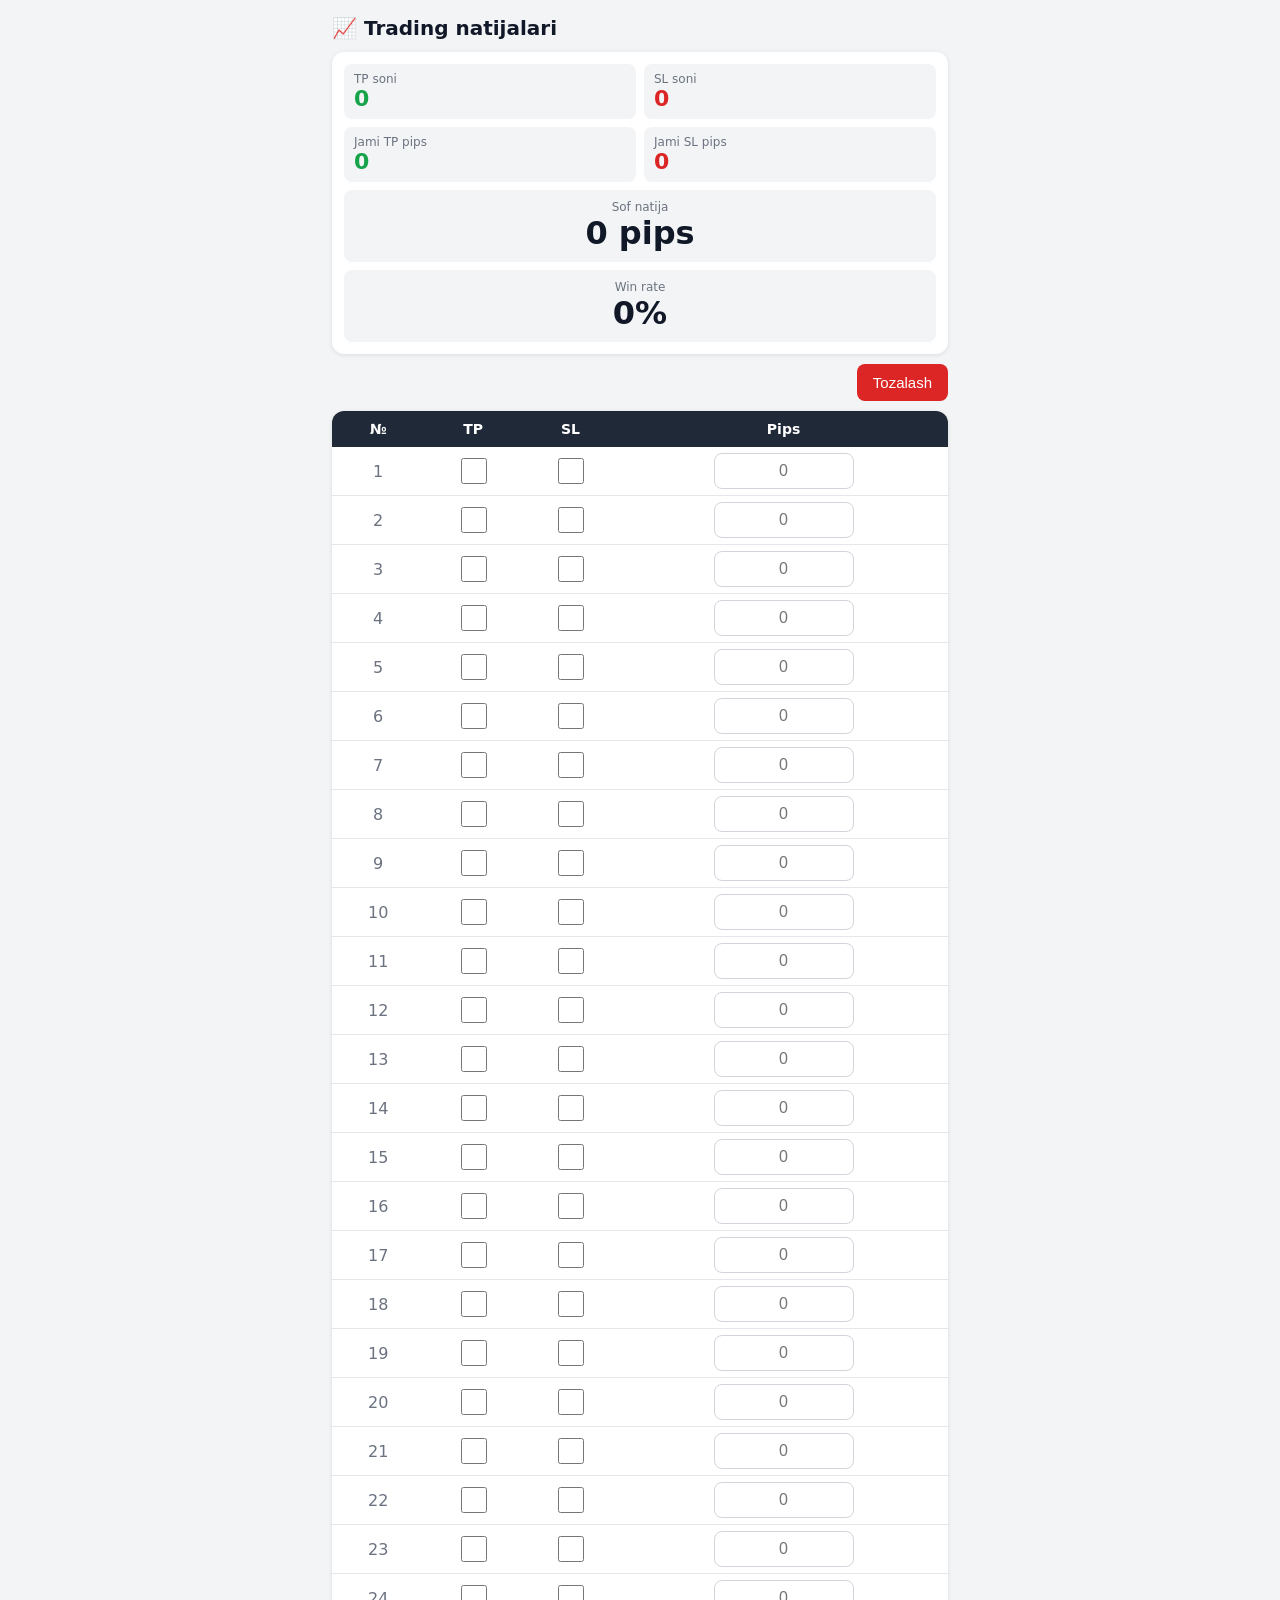
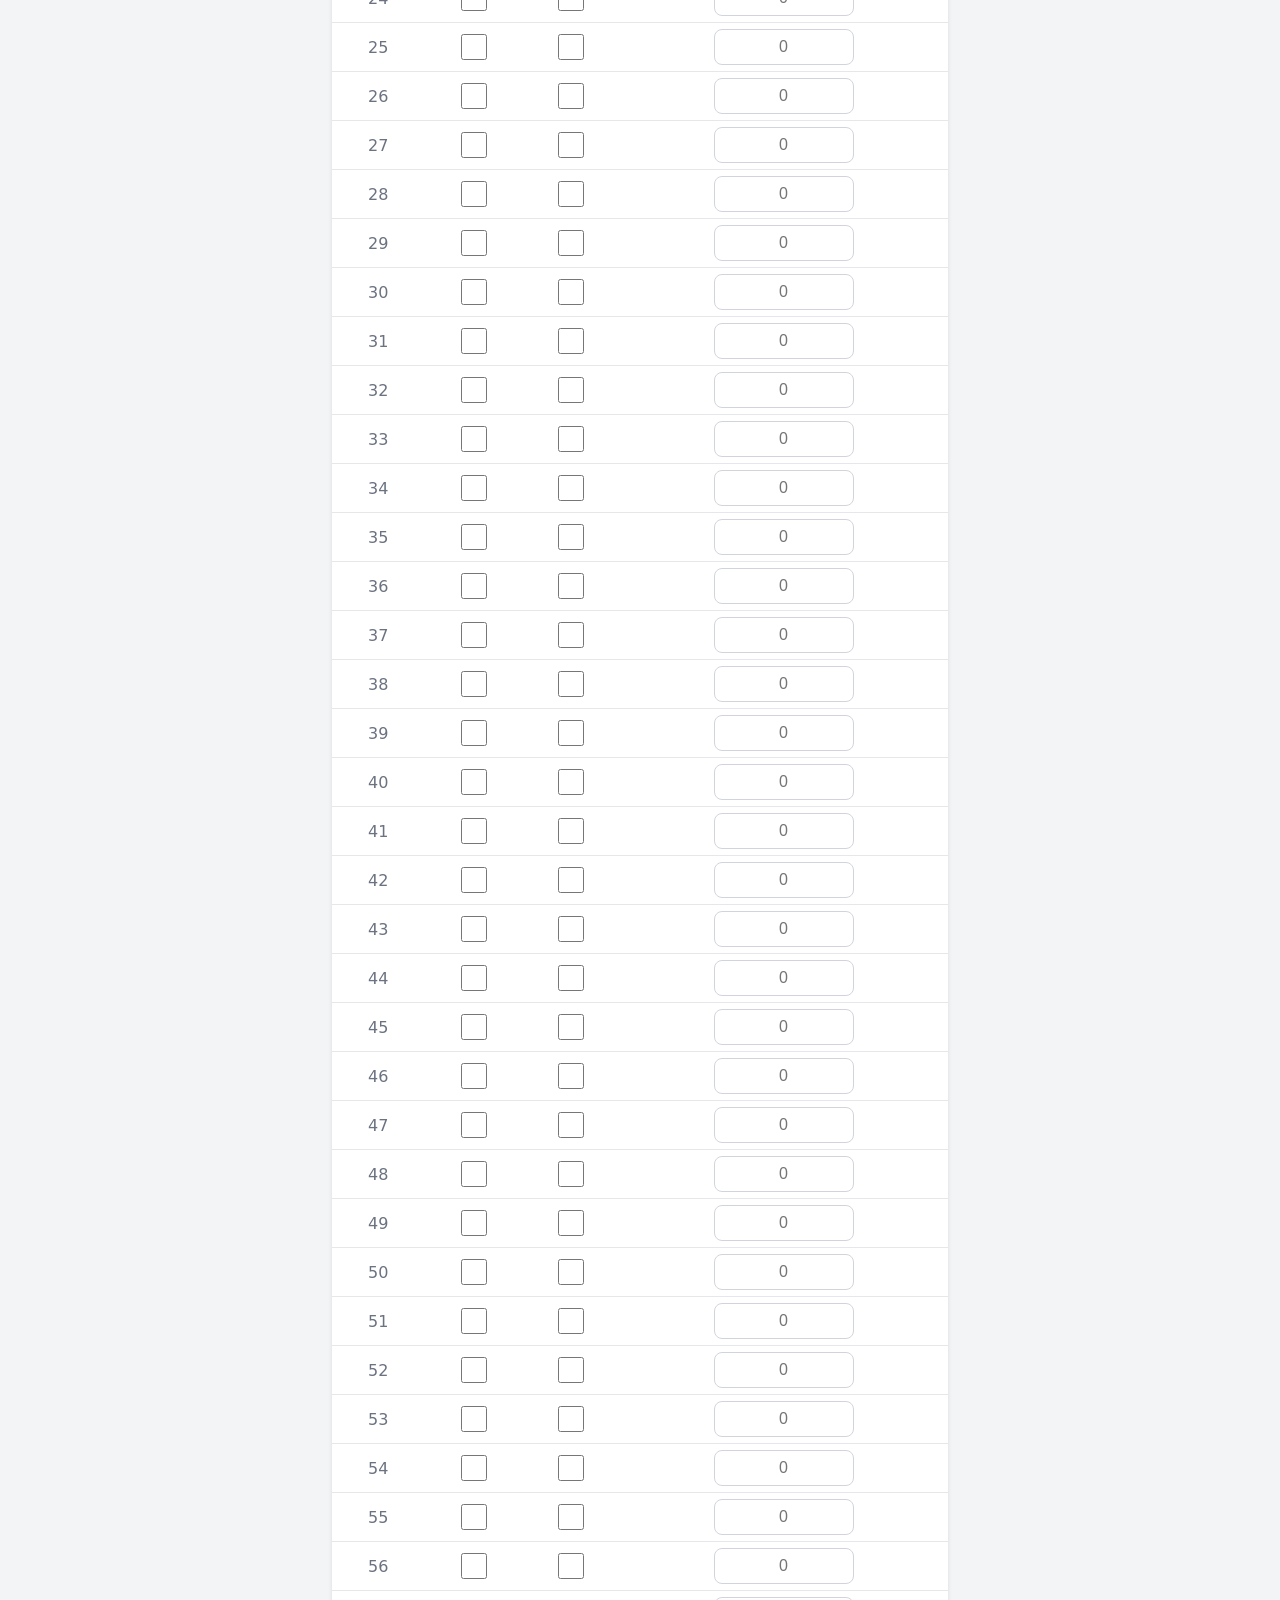
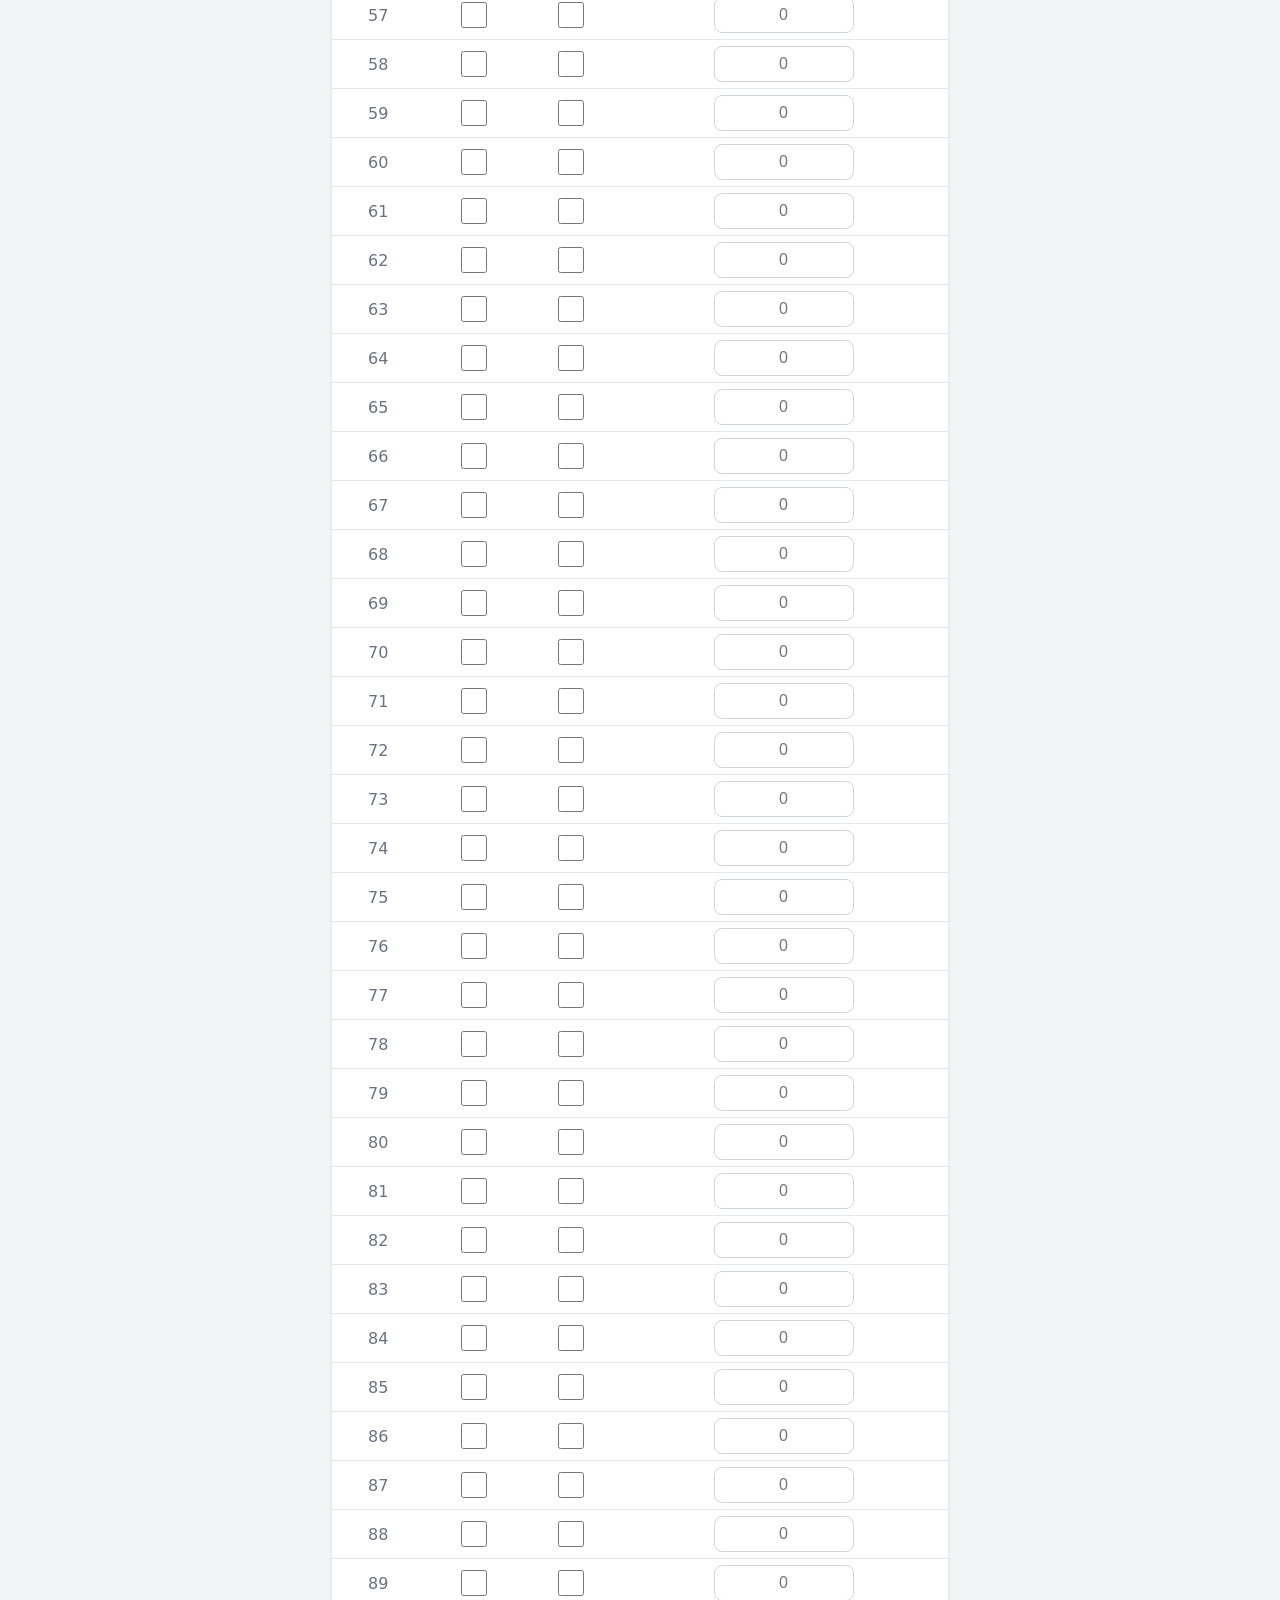
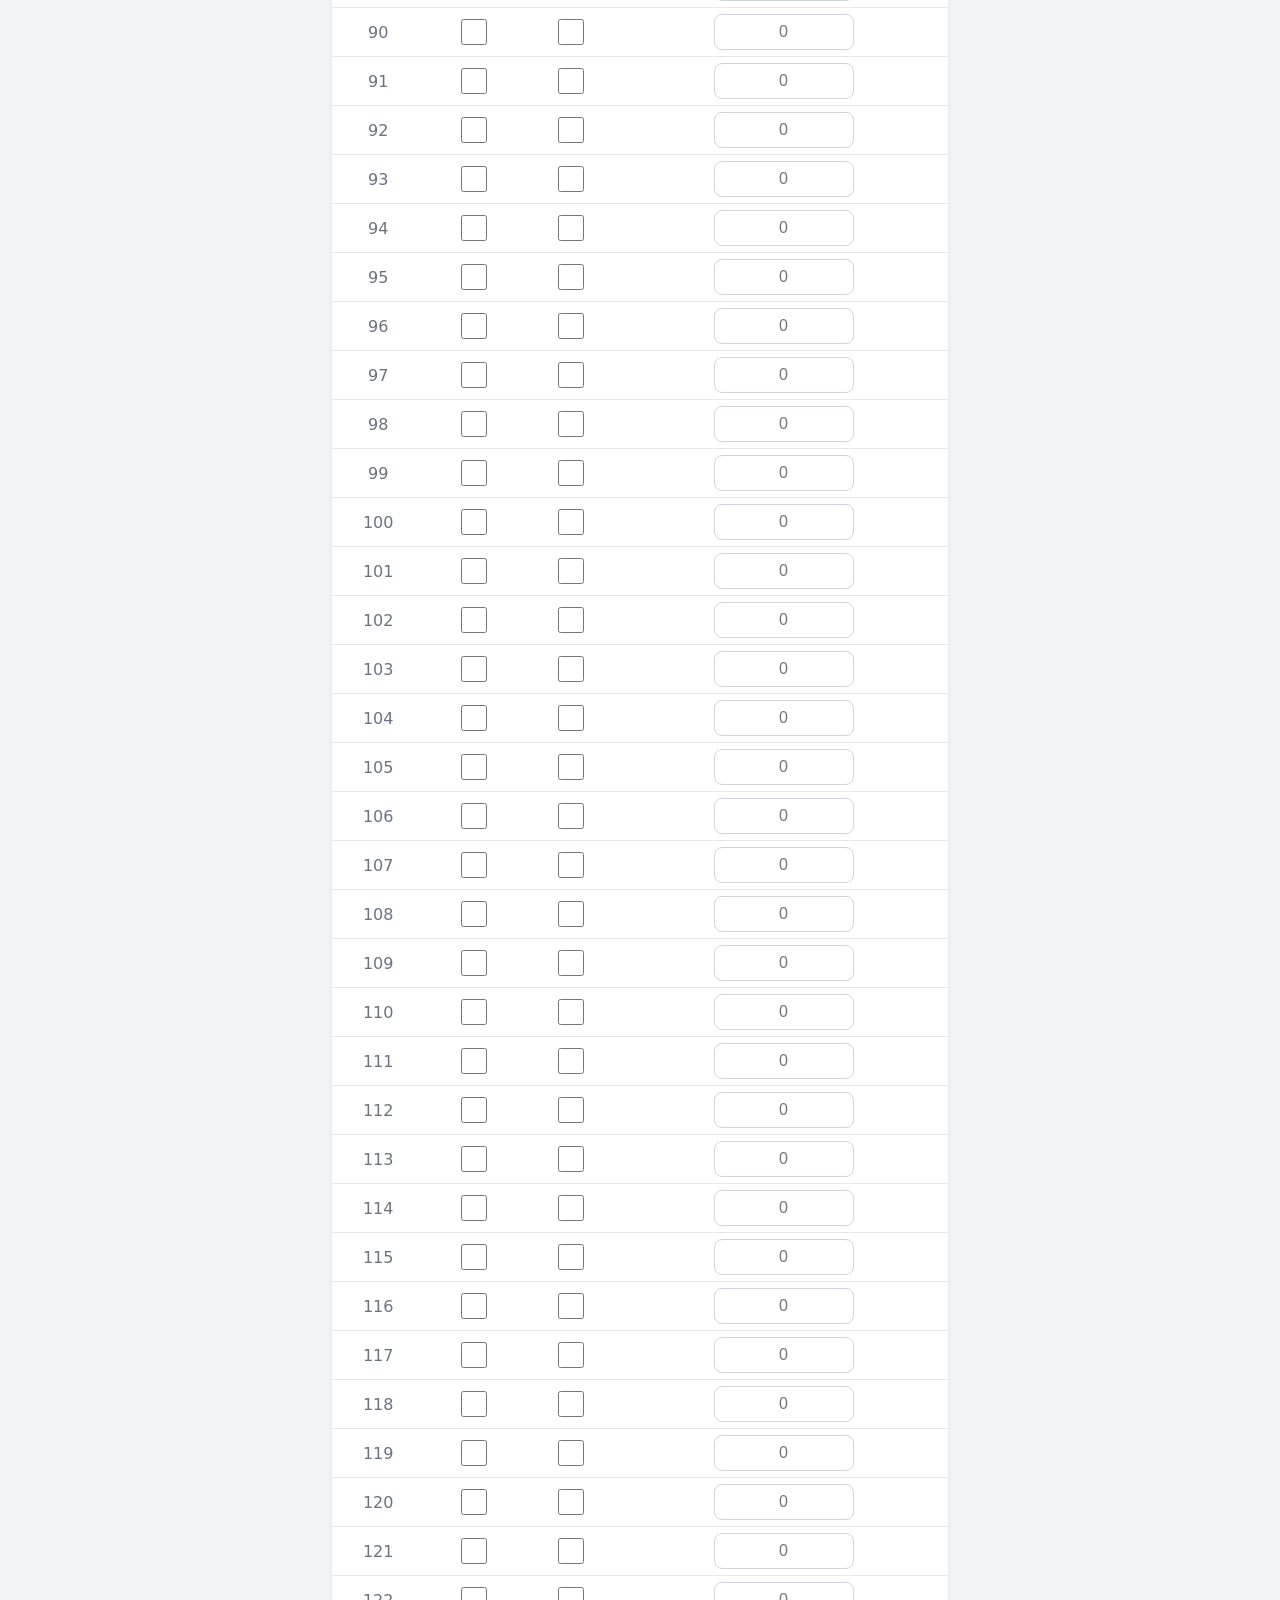
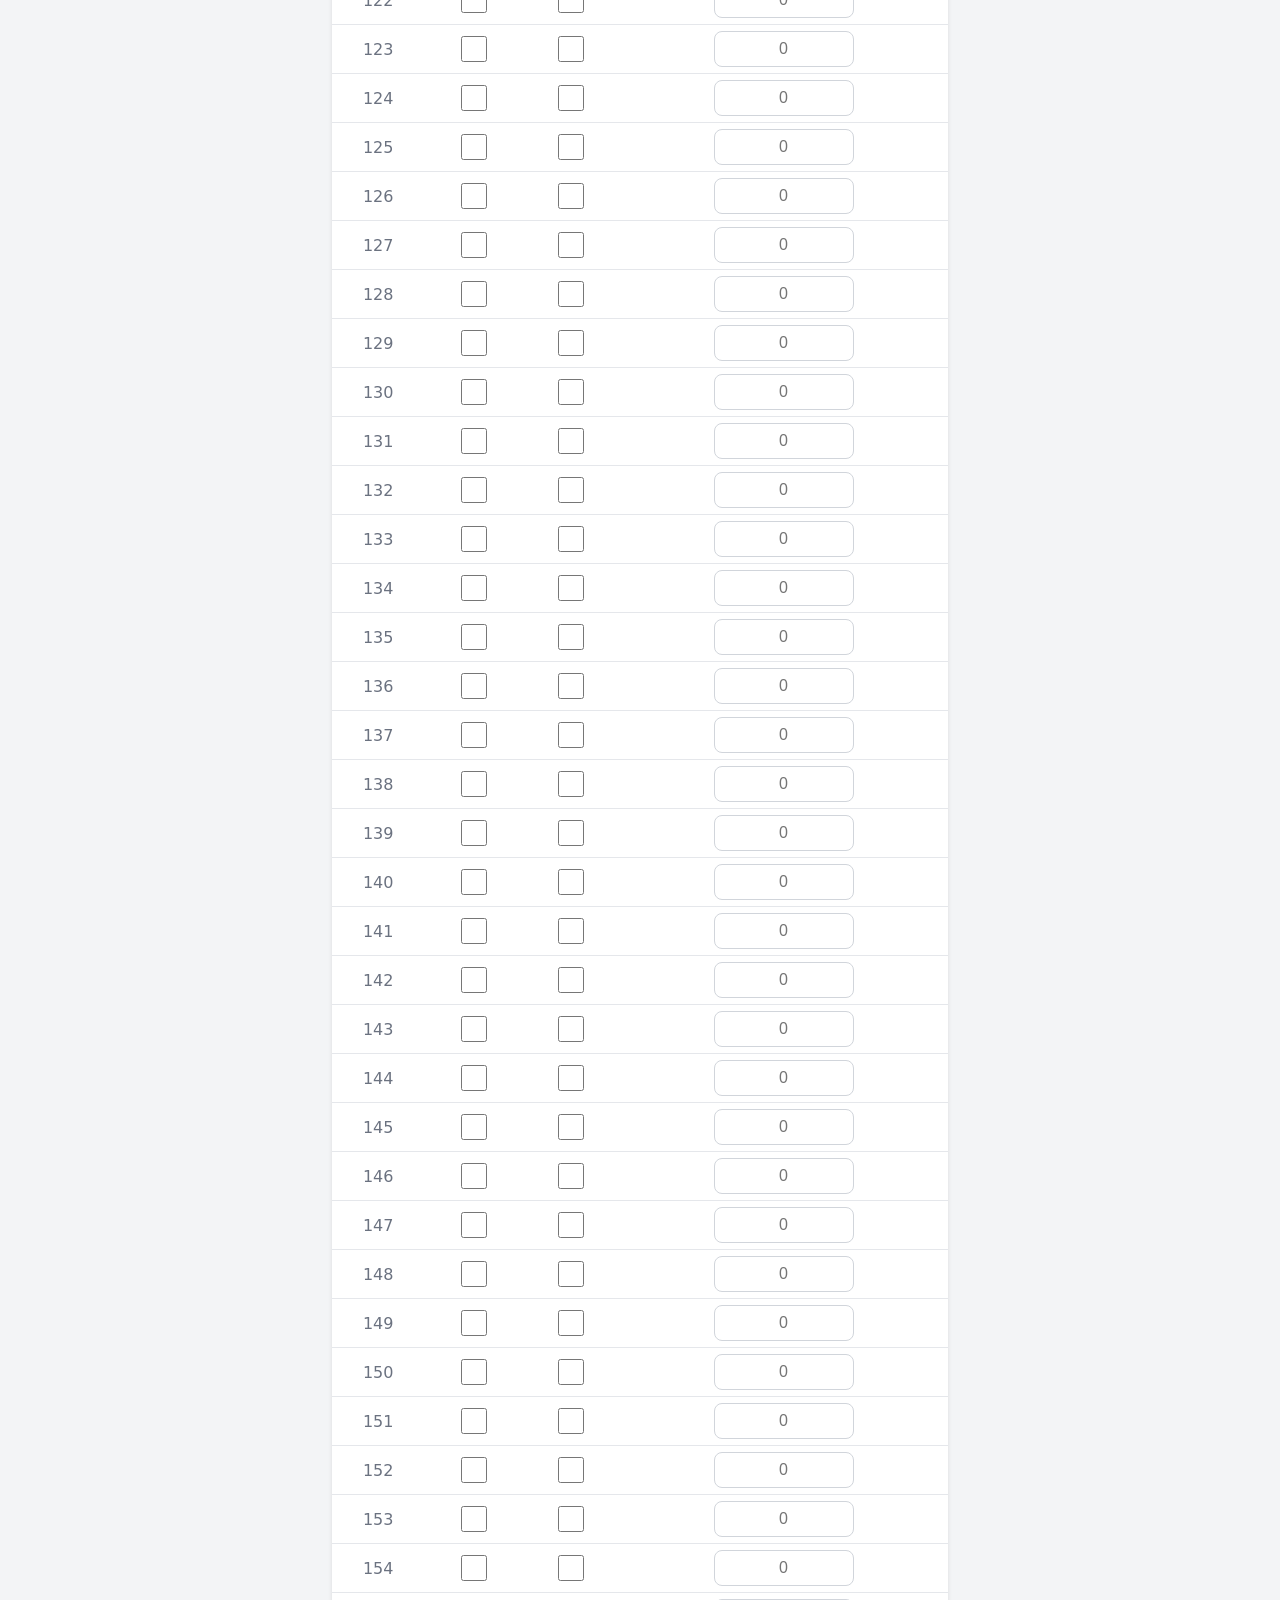
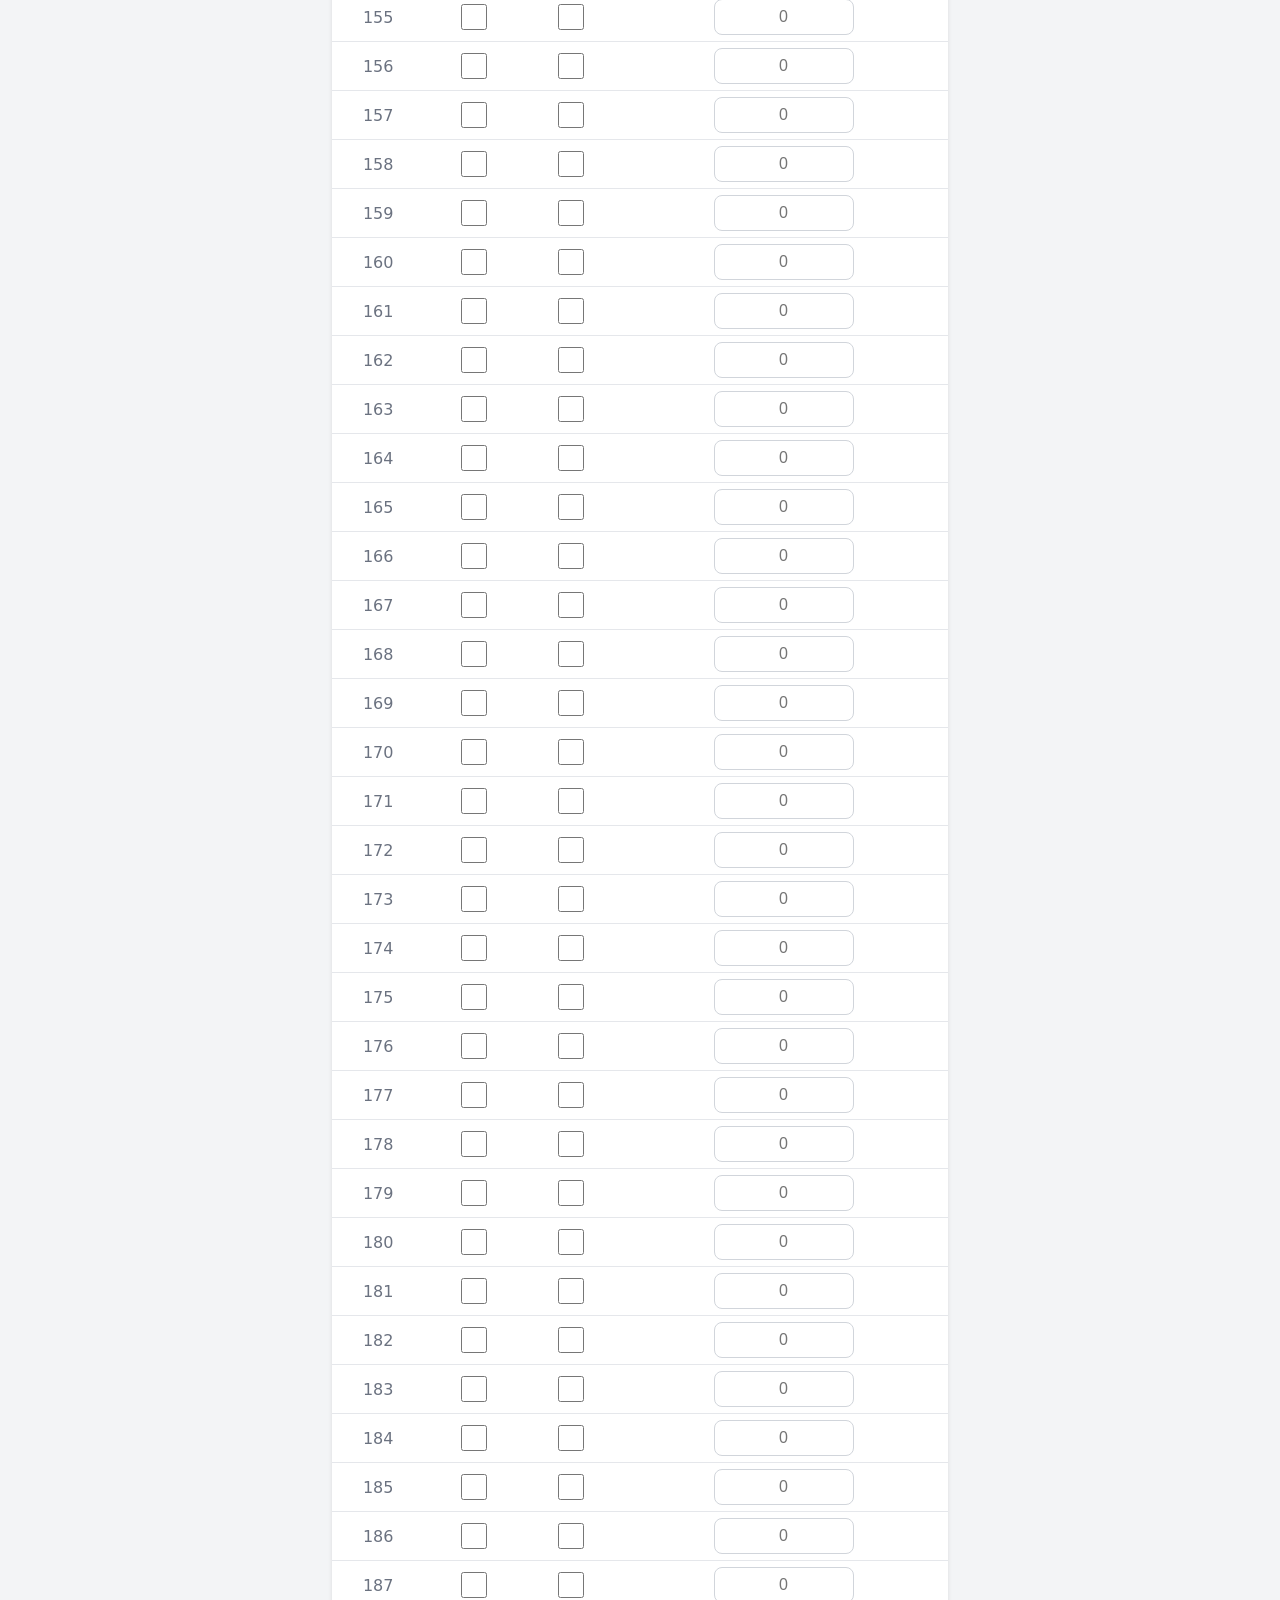
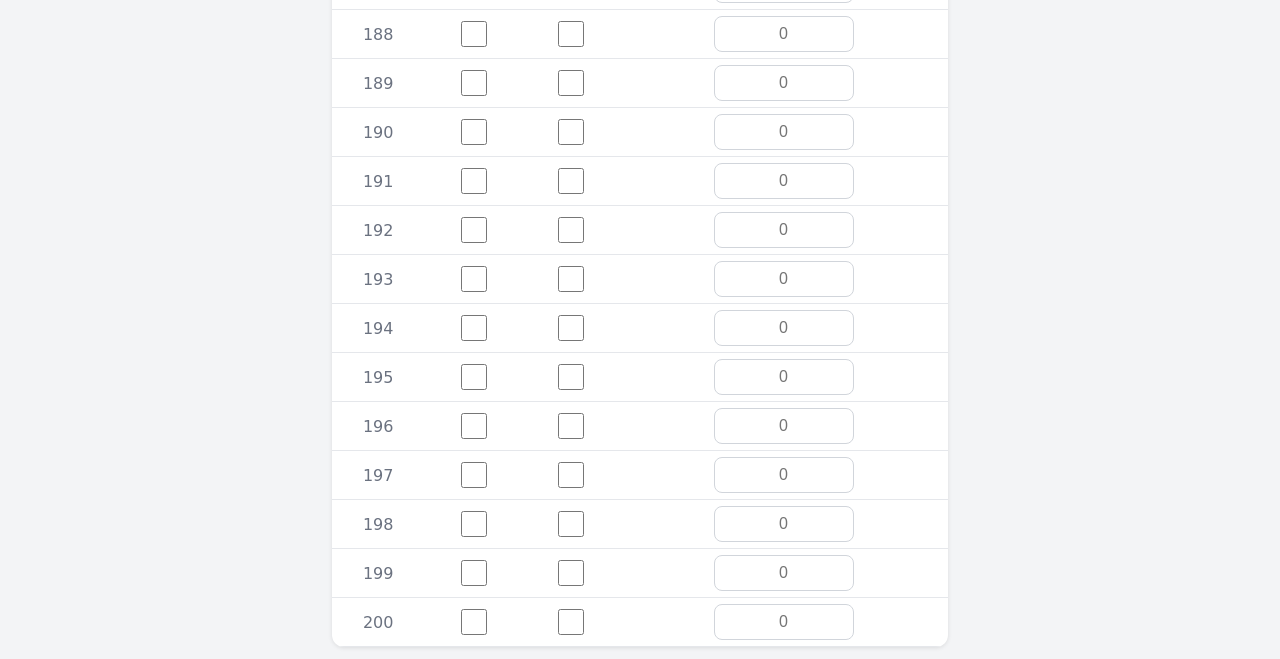
==== trading.html @ fff8006d "Jadvalni trading.html ga ko'chirish, login sahifasini index.html ga qaytarish Co-Authored-By: Claude" ====
<!DOCTYPE html>
<html lang="uz">
<head>
<meta charset="UTF-8">
<meta name="viewport" content="width=device-width, initial-scale=1">
<title>Trading jurnali</title>
<style>
  :root { --g:#16a34a; --r:#dc2626; --gbg:#dcfce7; --rbg:#fee2e2; --bg:#f3f4f6; --card:#fff; --tx:#111827; --mut:#6b7280; --bd:#e5e7eb; }
  * { box-sizing:border-box; }
  body { margin:0; font-family:system-ui,-apple-system,Segoe UI,Roboto,sans-serif; background:var(--bg); color:var(--tx); }
  .wrap { max-width:640px; margin:0 auto; padding:12px; }
  h1 { font-size:20px; margin:4px 0 12px; }
  .summary { background:var(--card); border-radius:12px; padding:12px; box-shadow:0 1px 4px rgba(0,0,0,.1); position:sticky; top:0; z-index:5; }
  .grid { display:grid; grid-template-columns:repeat(2,1fr); gap:8px; }
  .box { background:var(--bg); border-radius:8px; padding:8px 10px; }
  .box .l { font-size:12px; color:var(--mut); }
  .box .v { font-size:22px; font-weight:700; }
  .green { color:var(--g); } .red { color:var(--r); }
  .net { grid-column:1/-1; text-align:center; padding:10px; }
  .net .v { font-size:32px; }
  .row-actions { display:flex; justify-content:flex-end; margin:10px 0; }
  button { background:var(--r); color:#fff; border:0; border-radius:8px; padding:10px 16px; font-size:15px; cursor:pointer; }
  table { width:100%; border-collapse:collapse; background:var(--card); border-radius:12px; overflow:hidden; box-shadow:0 1px 4px rgba(0,0,0,.1); }
  th { background:#1f2937; color:#fff; padding:10px 6px; font-size:14px; position:sticky; top:0; }
  td { padding:6px; text-align:center; border-bottom:1px solid var(--bd); }
  td:first-child { color:var(--mut); width:15%; }
  input[type=checkbox] { width:26px; height:26px; cursor:pointer; }
  input.pips { width:100%; max-width:140px; padding:8px; font-size:16px; border:1px solid #d1d5db; border-radius:8px; text-align:center; }
  tr.tp { background:var(--gbg); } tr.sl { background:var(--rbg); }
</style>
</head>
<body>
<div class="wrap">
  <h1>📈 Trading natijalari</h1>
  <div class="summary">
    <div class="grid">
      <div class="box"><div class="l">TP soni</div><div class="v green" id="tpCount">0</div></div>
      <div class="box"><div class="l">SL soni</div><div class="v red" id="slCount">0</div></div>
      <div class="box"><div class="l">Jami TP pips</div><div class="v green" id="tpPips">0</div></div>
      <div class="box"><div class="l">Jami SL pips</div><div class="v red" id="slPips">0</div></div>
      <div class="box net"><div class="l">Sof natija</div><div class="v" id="net">0 pips</div></div>
      <div class="box net"><div class="l">Win rate</div><div class="v" id="wr">0%</div></div>
    </div>
  </div>
  <div class="row-actions"><button id="clear">Tozalash</button></div>
  <table>
    <thead><tr><th>№</th><th>TP</th><th>SL</th><th>Pips</th></tr></thead>
    <tbody id="body"></tbody>
  </table>
</div>
<script>
(function () {
  var N = 200, KEY = 'tradingJurnal.v1';
  var data = [];
  function empty() { var a = []; for (var i = 0; i < N; i++) a.push({ tp: false, sl: false, pips: '' }); return a; }
  function load() {
    try {
      var s = JSON.parse(localStorage.getItem(KEY));
      if (Array.isArray(s) && s.length === N) return s;
    } catch (e) {}
    return empty();
  }
  function save() { try { localStorage.setItem(KEY, JSON.stringify(data)); } catch (e) {} }
  function num(v) { var n = parseFloat(String(v).replace(',', '.')); return isFinite(n) && n > 0 ? n : 0; }
  function fmt(n) { return String(Math.round(n * 100) / 100); }

  var body = document.getElementById('body'), rows = [];
  data = load();

  function paintRow(i) {
    var r = rows[i], d = data[i];
    r.tr.className = d.tp ? 'tp' : d.sl ? 'sl' : '';
    r.tp.checked = d.tp; r.sl.checked = d.sl;
  }
  function recalc() {
    var tc = 0, sc = 0, tp = 0, sp = 0;
    data.forEach(function (d) {
      if (d.tp) { tc++; tp += num(d.pips); }
      if (d.sl) { sc++; sp += num(d.pips); }
    });
    var net = Math.round((tp - sp) * 100) / 100;
    document.getElementById('tpCount').textContent = tc;
    document.getElementById('slCount').textContent = sc;
    document.getElementById('tpPips').textContent = fmt(tp);
    document.getElementById('slPips').textContent = fmt(sp);
    var n = document.getElementById('net');
    n.textContent = (net > 0 ? '+' : '') + fmt(net) + ' pips';
    n.className = 'v ' + (net > 0 ? 'green' : net < 0 ? 'red' : '');
    var tot = tc + sc;
    document.getElementById('wr').textContent = (tot ? fmt(tc / tot * 100) : 0) + '%';
  }

  for (var i = 0; i < N; i++) (function (i) {
    var tr = document.createElement('tr');
    tr.innerHTML = '<td>' + (i + 1) + '</td><td><input type="checkbox" aria-label="TP"></td>' +
      '<td><input type="checkbox" aria-label="SL"></td>' +
      '<td><input class="pips" type="text" inputmode="decimal" placeholder="0" aria-label="Pips"></td>';
    var c = tr.querySelectorAll('input');
    rows[i] = { tr: tr, tp: c[0], sl: c[1], pips: c[2] };
    c[2].value = data[i].pips;
    c[0].addEventListener('change', function () { data[i].tp = c[0].checked; if (data[i].tp) data[i].sl = false; paintRow(i); save(); recalc(); });
    c[1].addEventListener('change', function () { data[i].sl = c[1].checked; if (data[i].sl) data[i].tp = false; paintRow(i); save(); recalc(); });
    c[2].addEventListener('input', function () {
      var v = c[2].value.replace(',', '.').replace(/[^0-9.]/g, '');
      var p = v.indexOf('.');
      if (p >= 0) v = v.slice(0, p + 1) + v.slice(p + 1).replace(/\./g, '');
      if (v !== c[2].value) c[2].value = v;
      data[i].pips = v; save(); recalc();
    });
    body.appendChild(tr);
    paintRow(i);
  })(i);

  document.getElementById('clear').addEventListener('click', function () {
    if (!confirm("Rostdan o'chirasizmi?")) return;
    data = empty();
    rows.forEach(function (r, i) { r.pips.value = ''; paintRow(i); });
    save(); recalc();
  });
  recalc();
})();
</script>
</body>
</html>
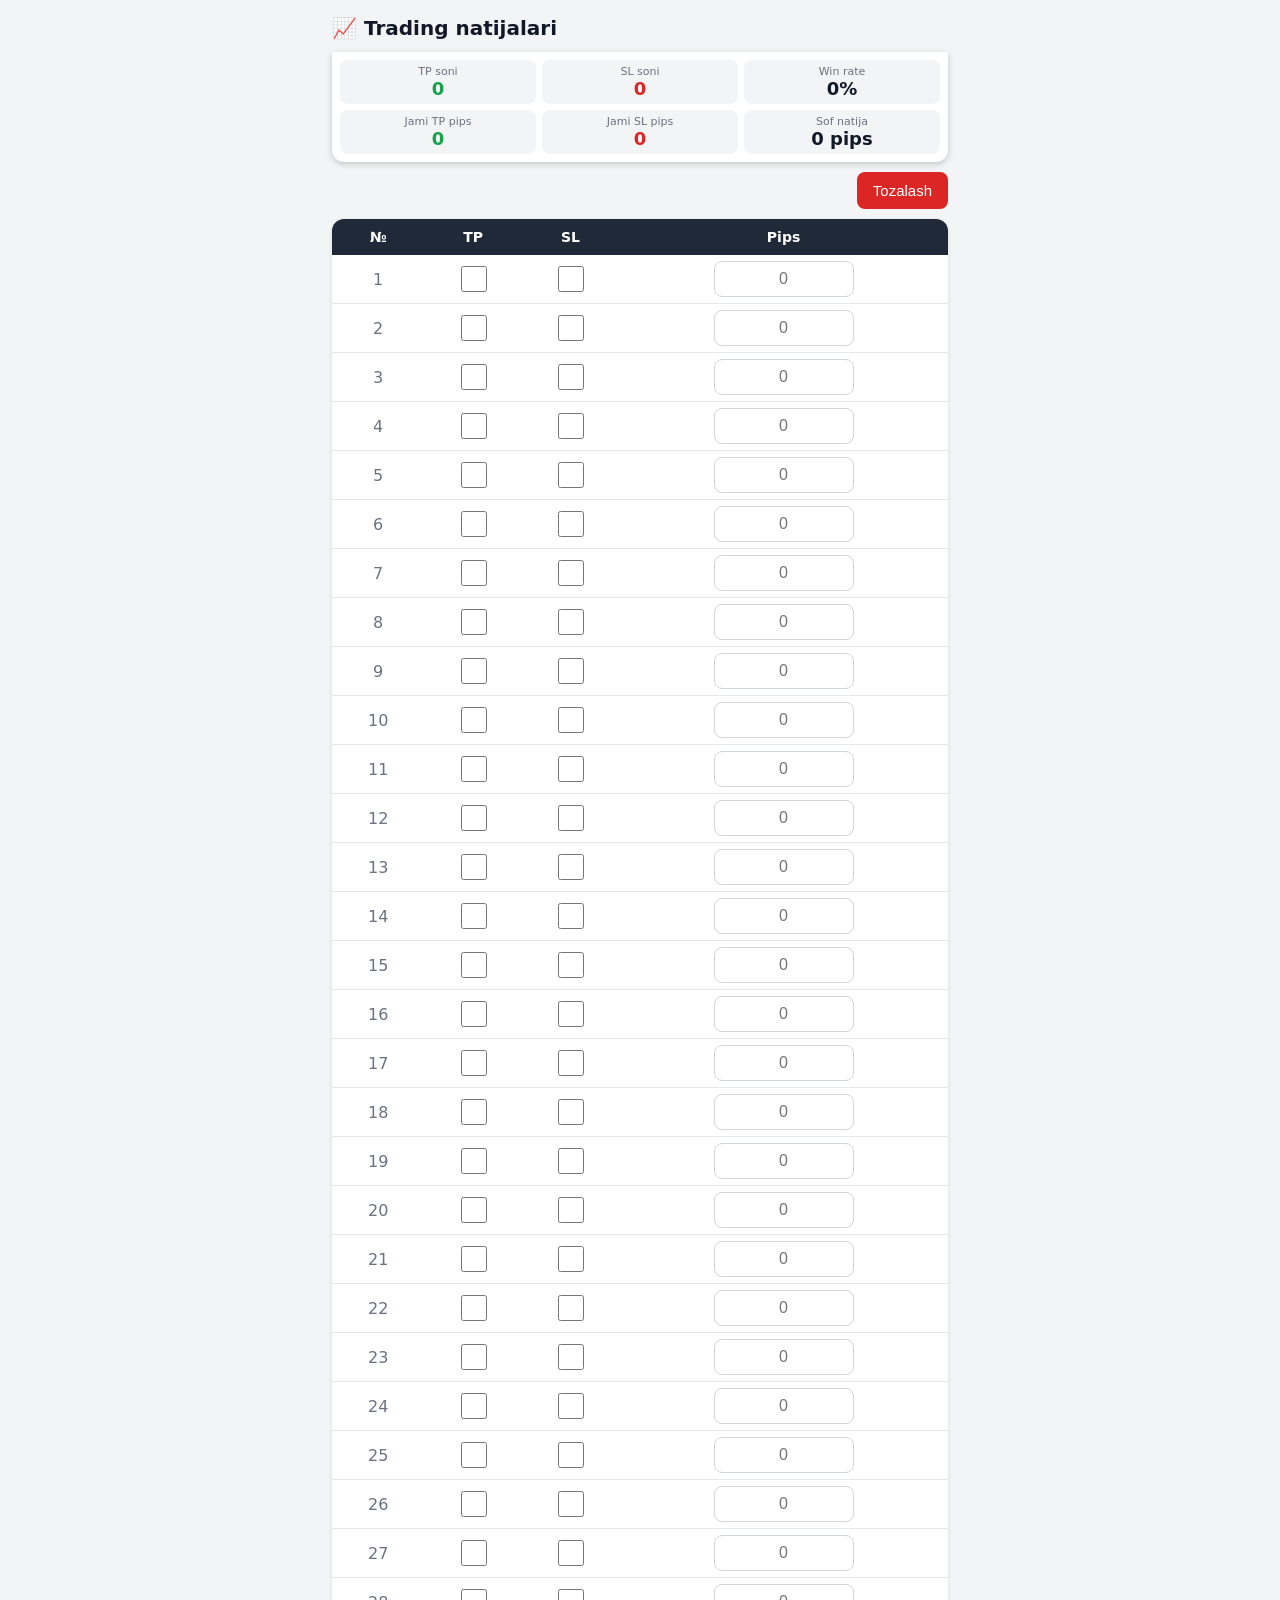
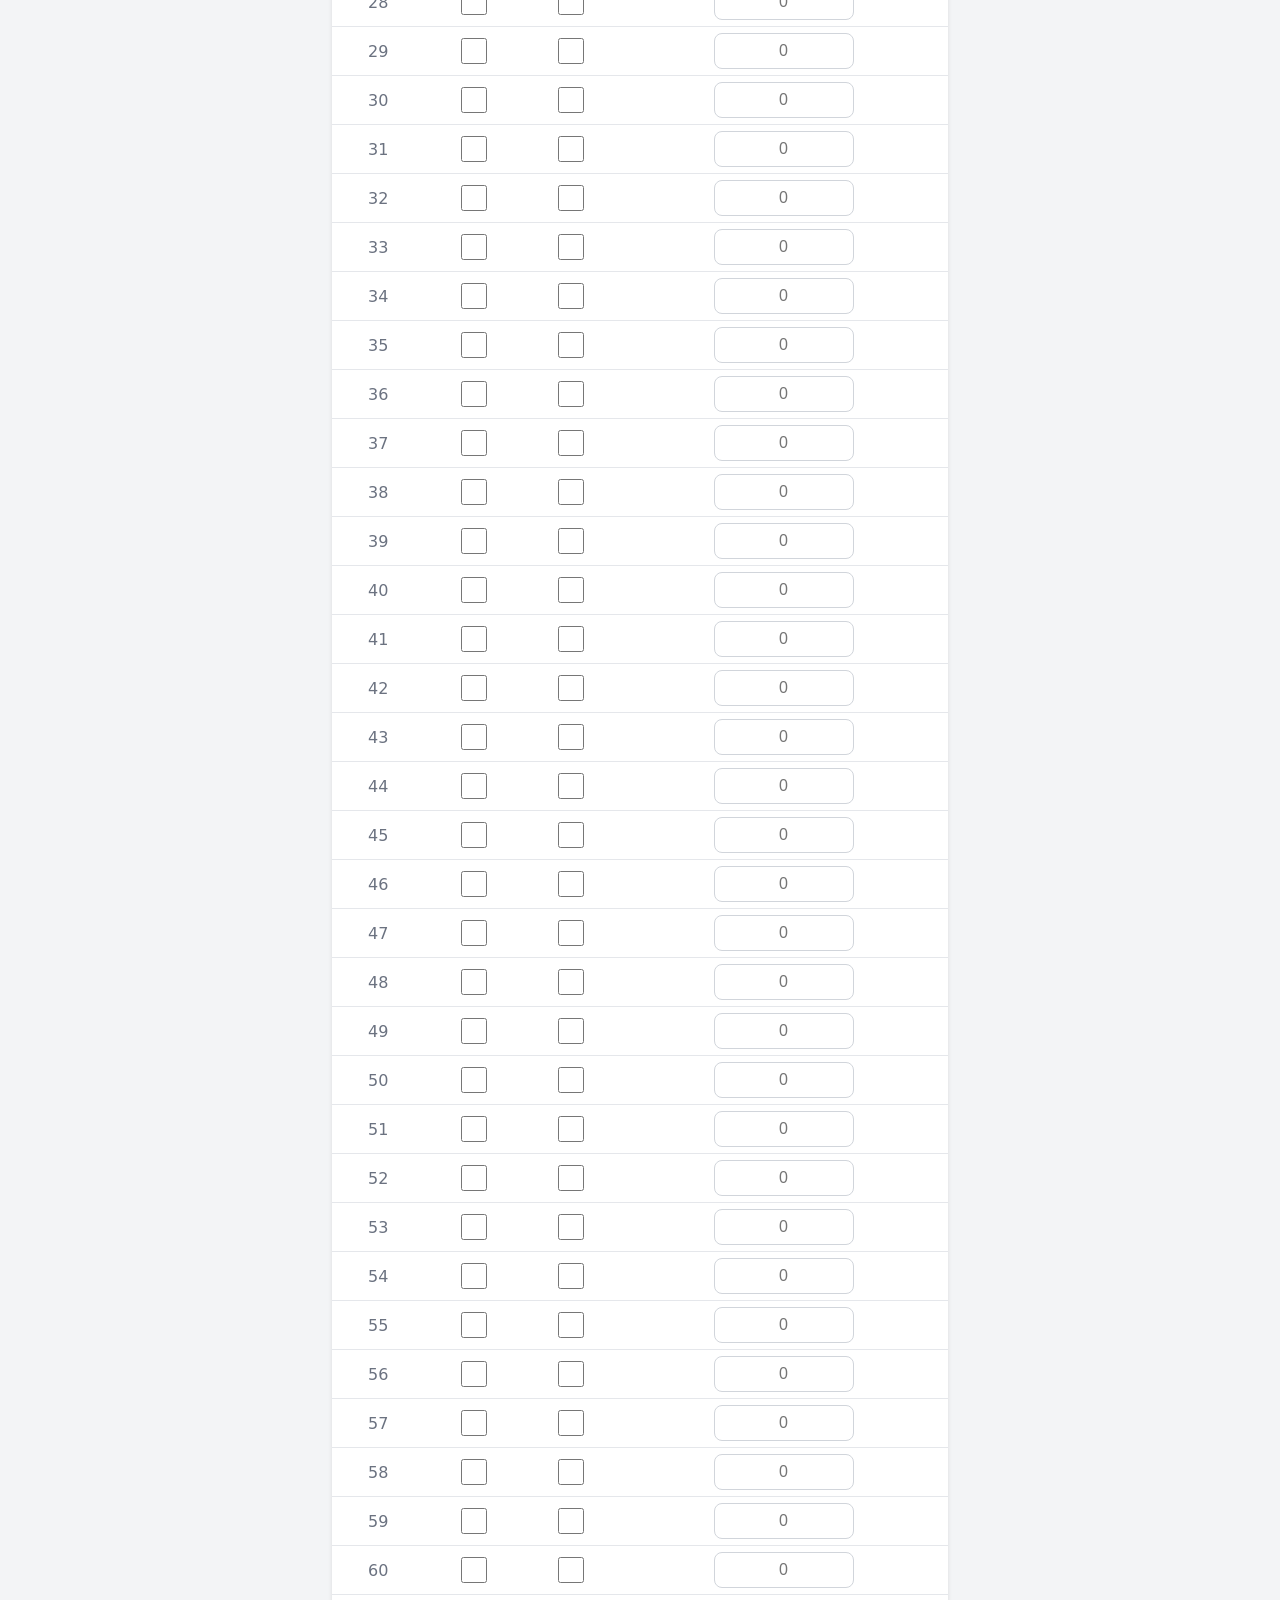
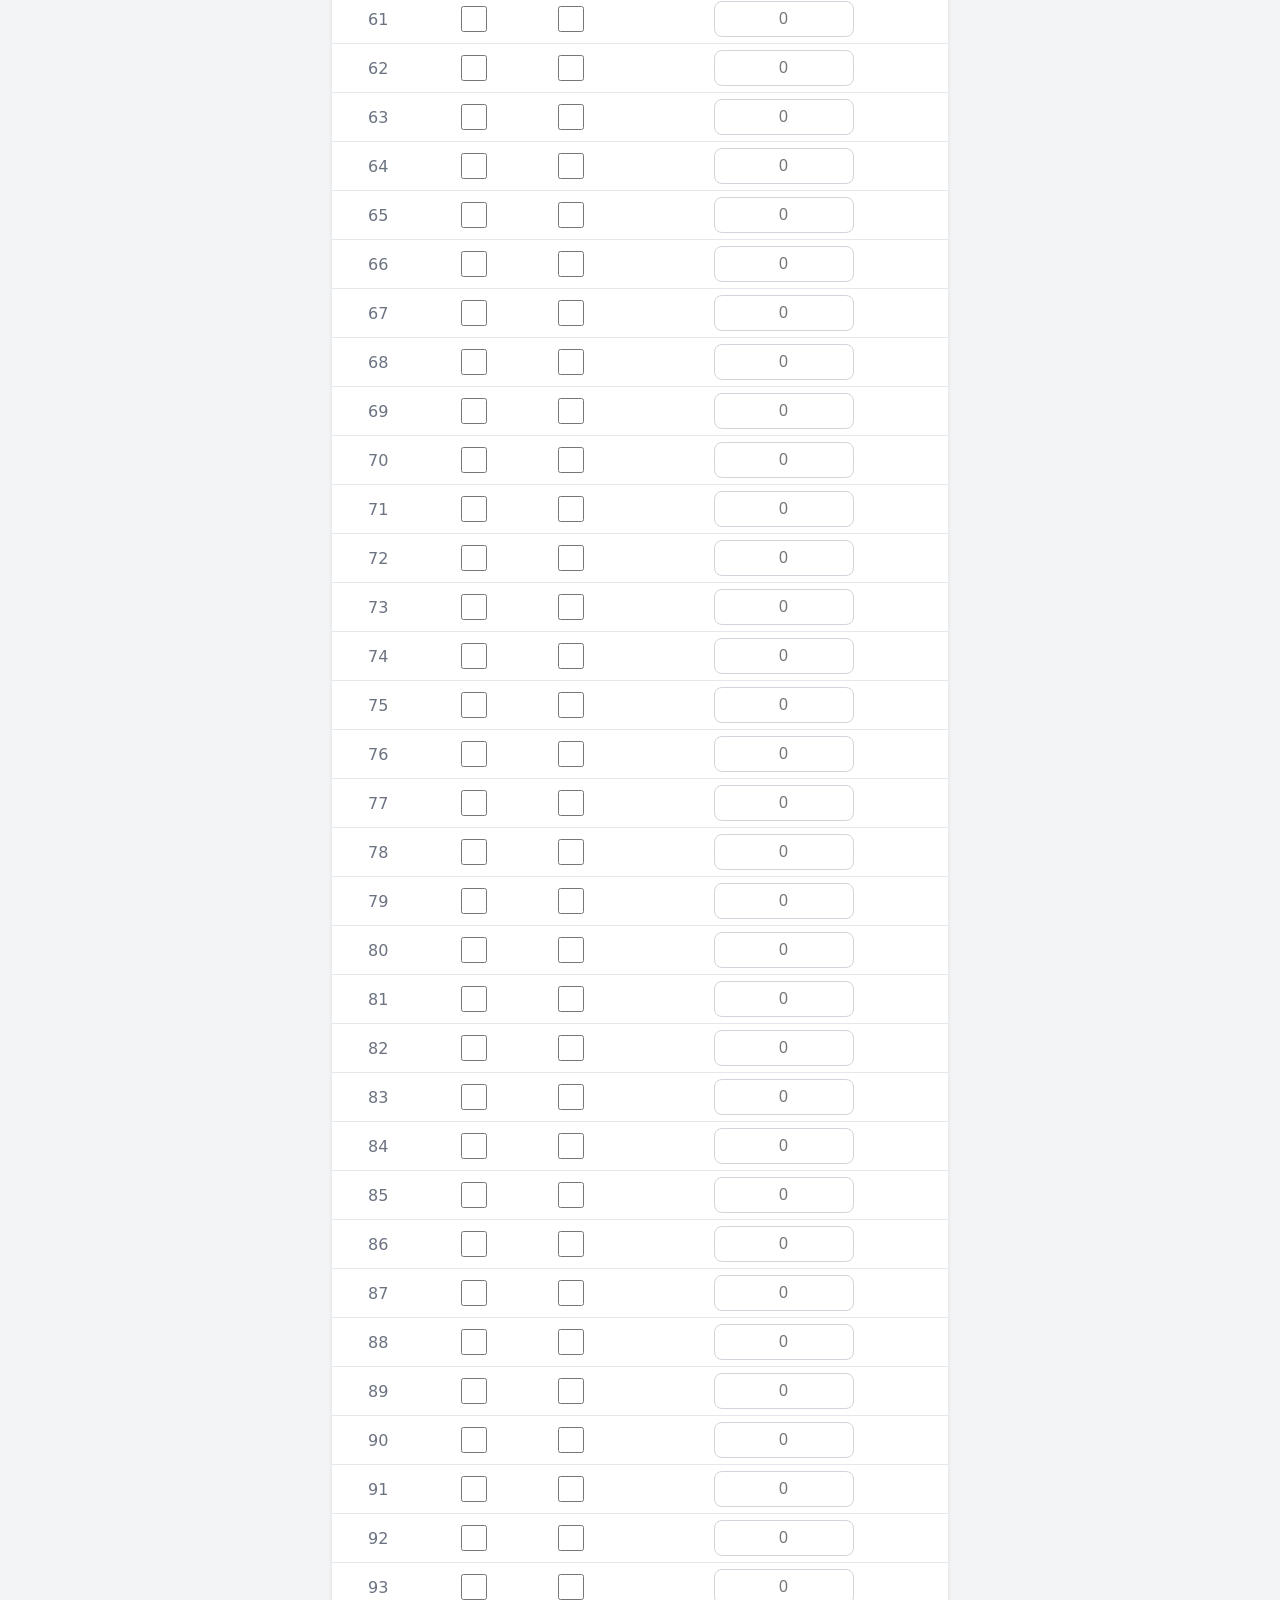
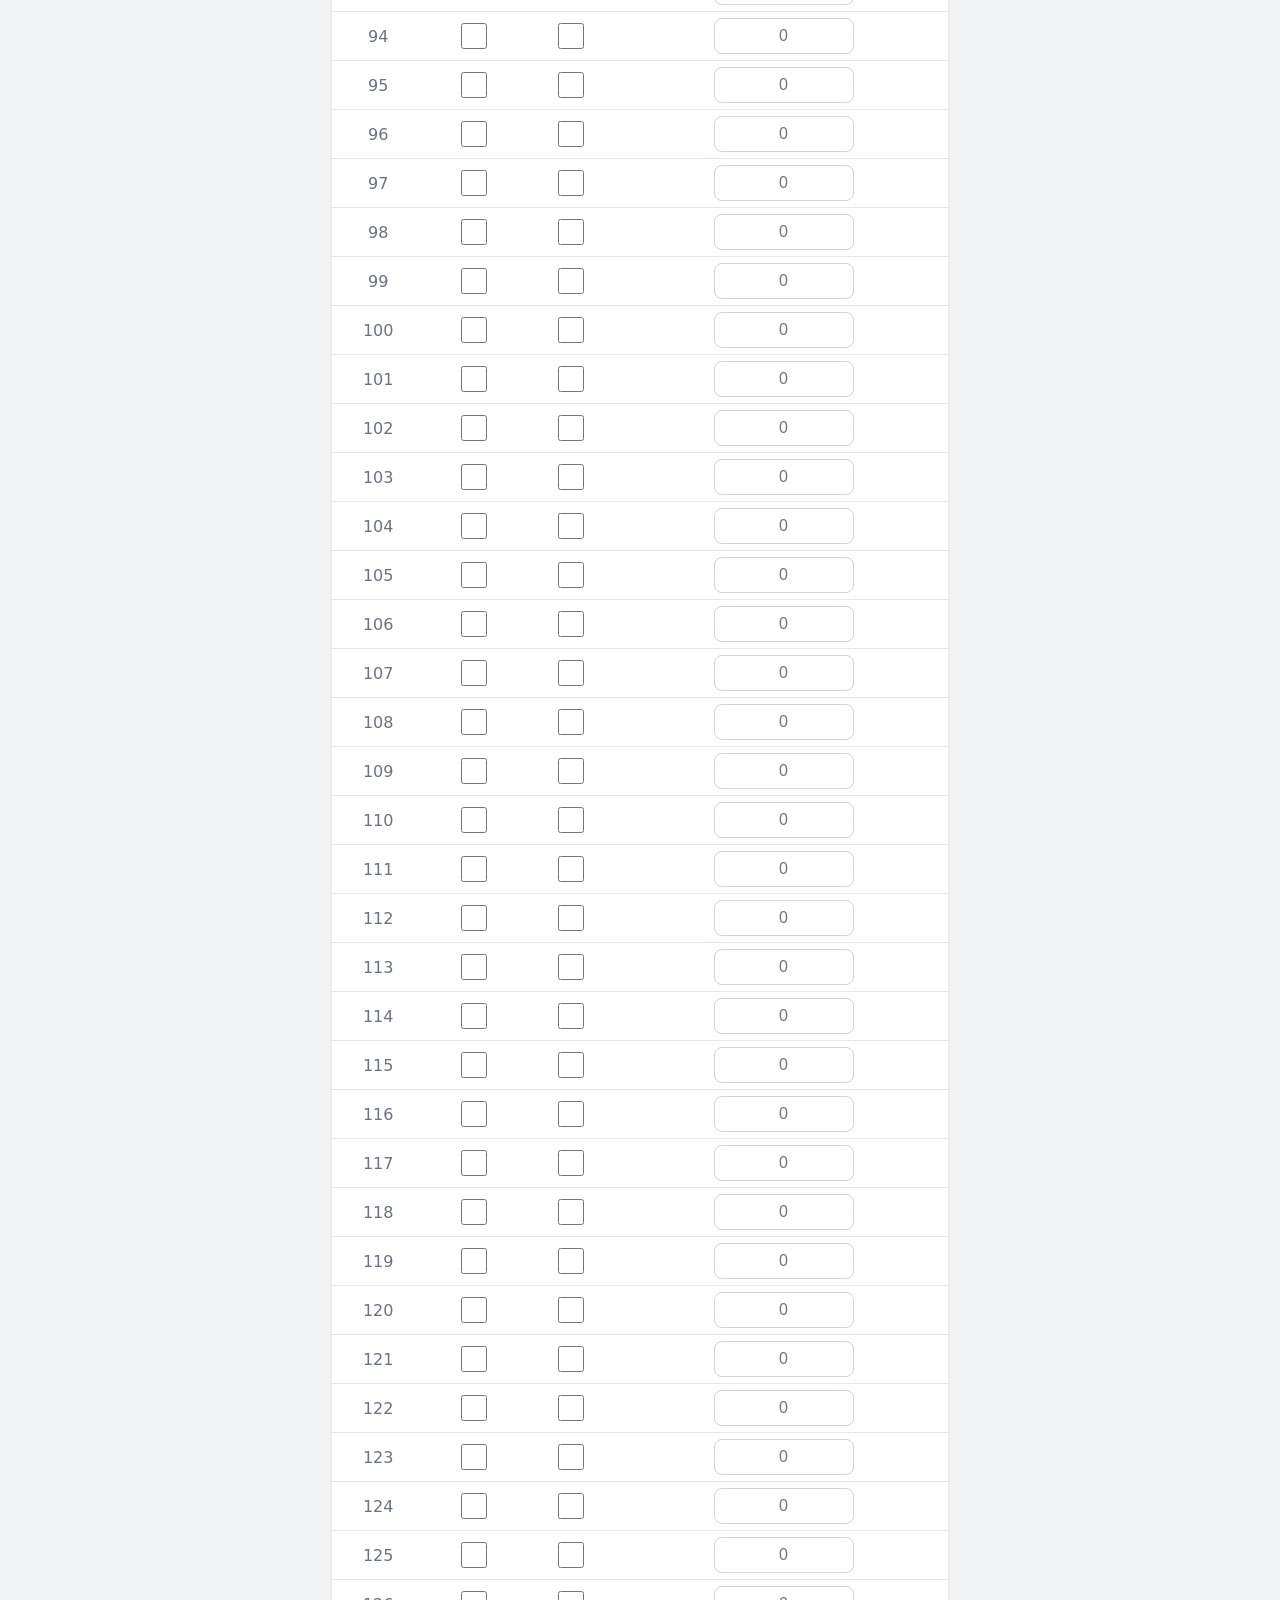
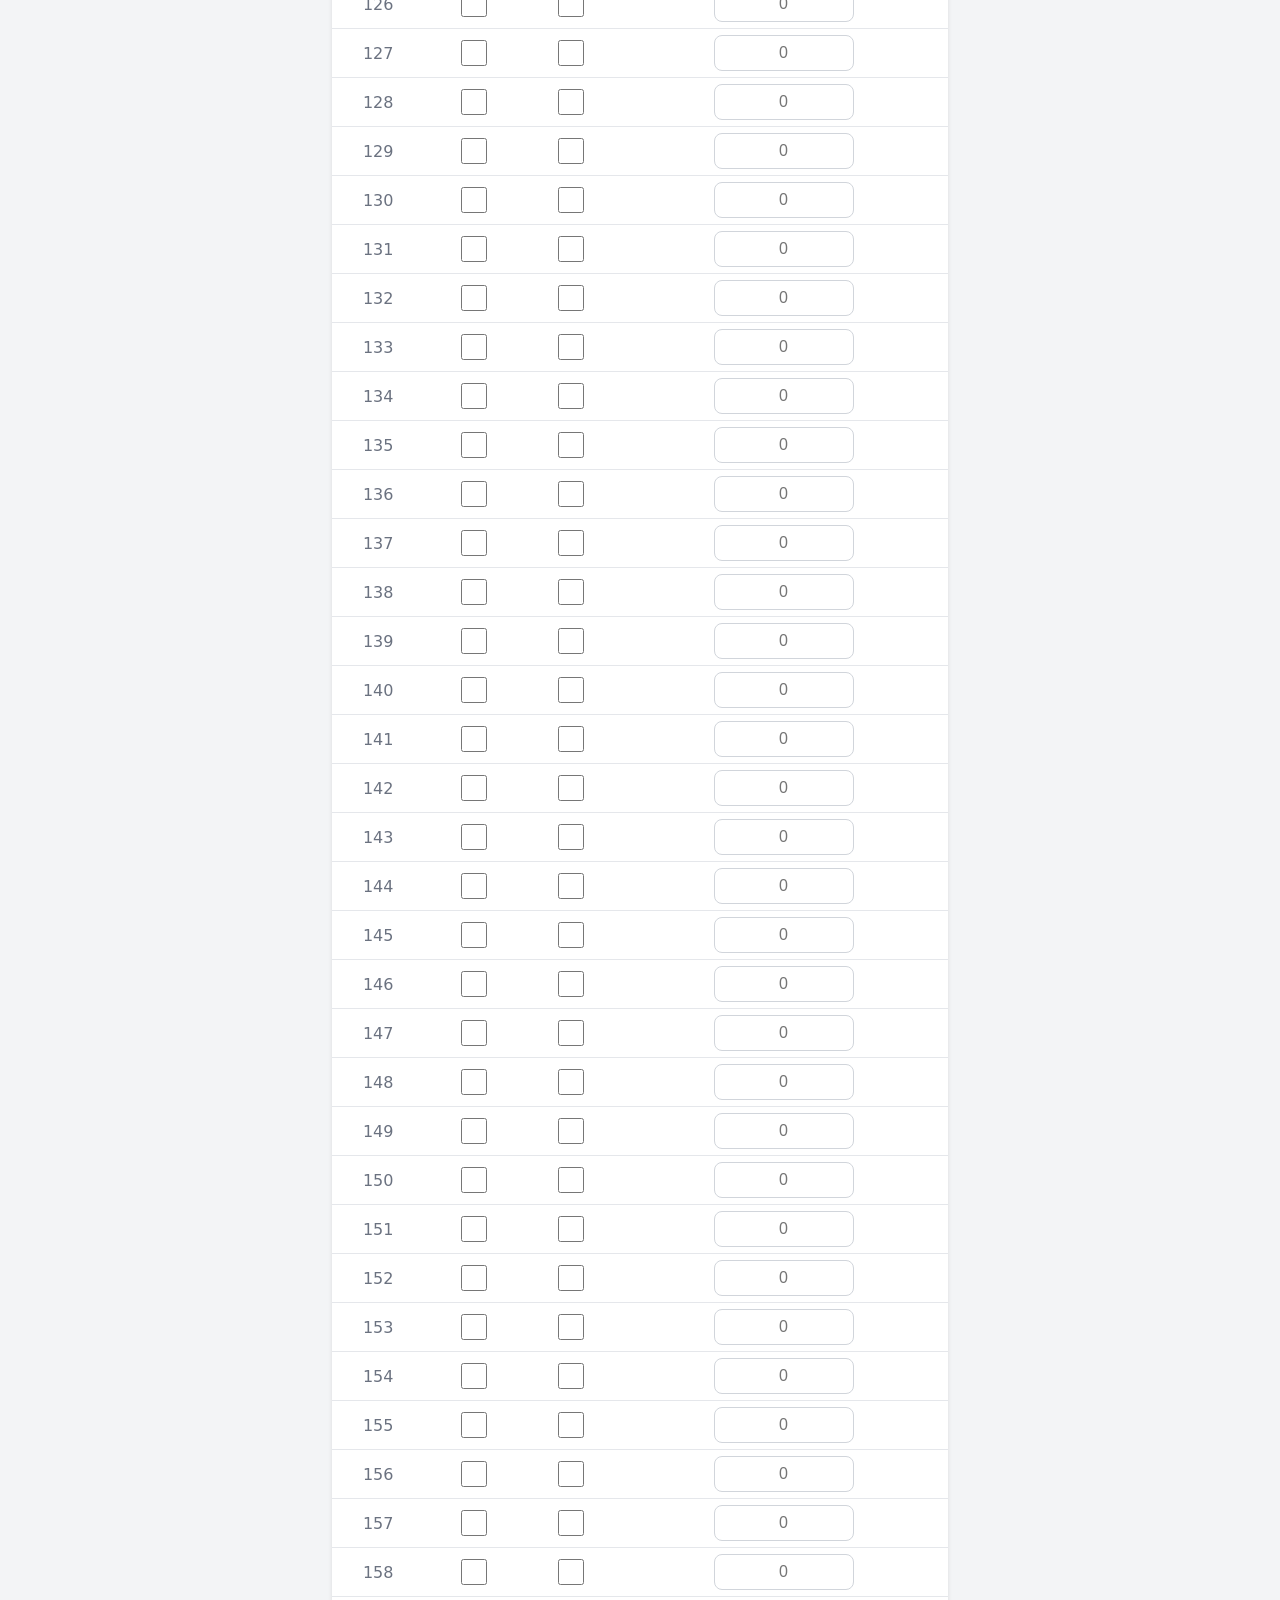
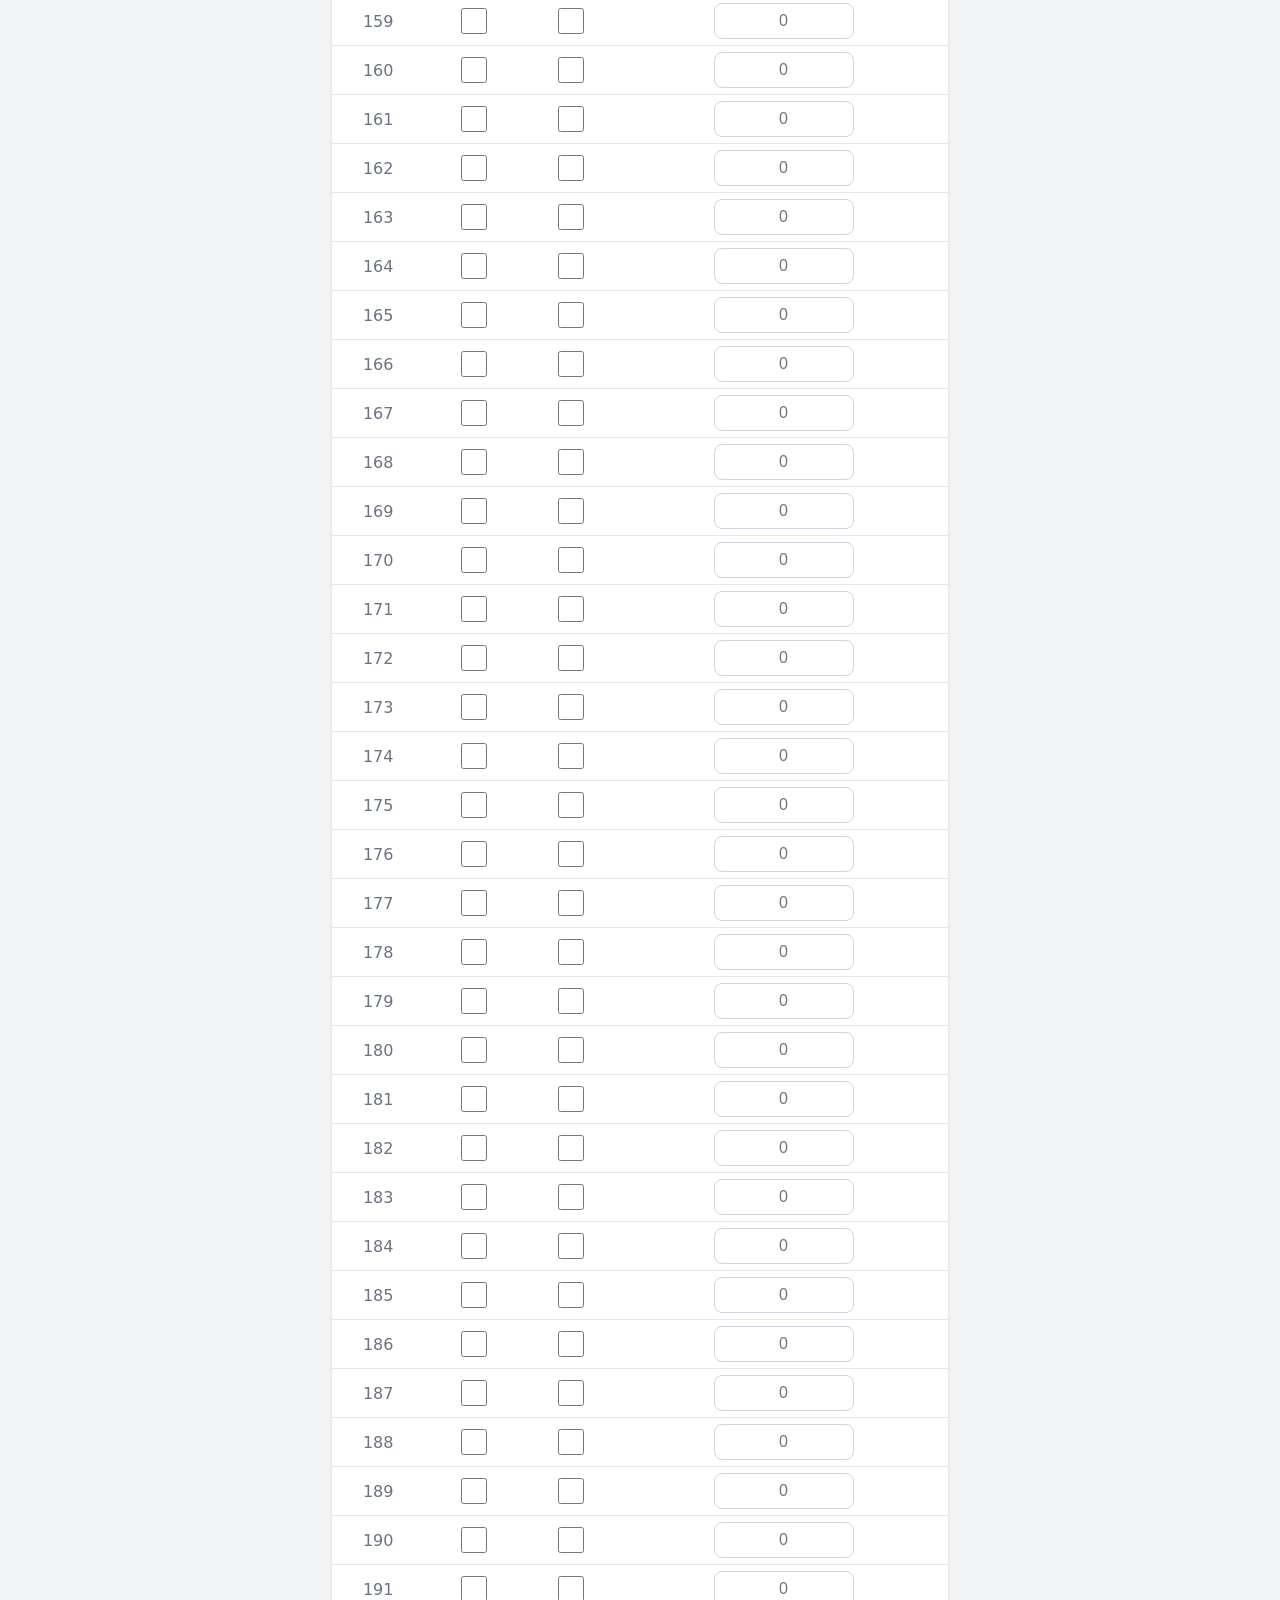
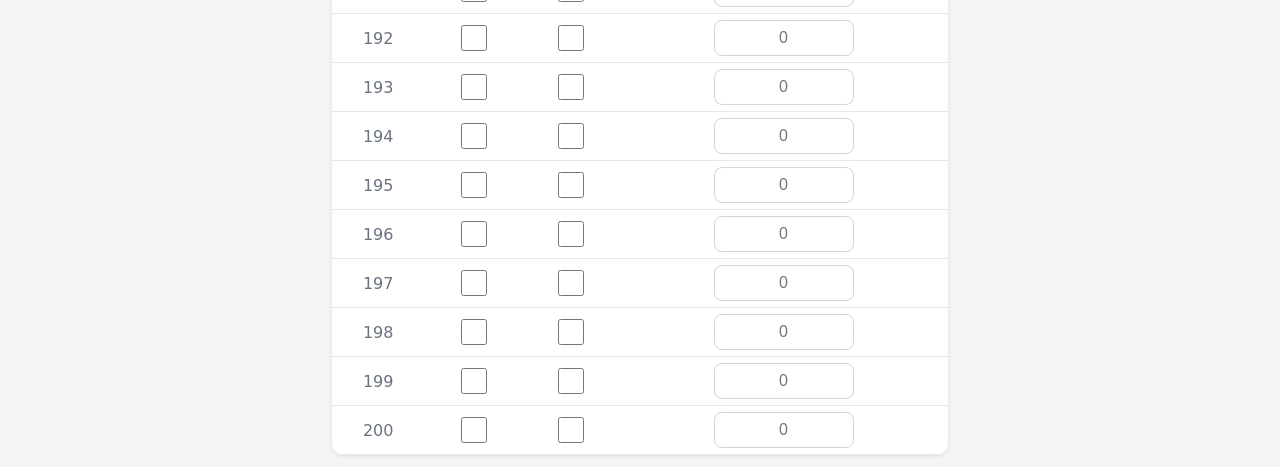
==== commit 0ebeaaa7: "Natija blokini ixcham va qotib turadigan qilish Co-Authored-By: Claude Sonnet 5.5 <noreply@anthropic" ====
--- a/trading.html
+++ b/trading.html
@@ -10,18 +10,16 @@
   body { margin:0; font-family:system-ui,-apple-system,Segoe UI,Roboto,sans-serif; background:var(--bg); color:var(--tx); }
   .wrap { max-width:640px; margin:0 auto; padding:12px; }
   h1 { font-size:20px; margin:4px 0 12px; }
-  .summary { background:var(--card); border-radius:12px; padding:12px; box-shadow:0 1px 4px rgba(0,0,0,.1); position:sticky; top:0; z-index:5; }
-  .grid { display:grid; grid-template-columns:repeat(2,1fr); gap:8px; }
-  .box { background:var(--bg); border-radius:8px; padding:8px 10px; }
-  .box .l { font-size:12px; color:var(--mut); }
-  .box .v { font-size:22px; font-weight:700; }
+  .summary { background:var(--card); border-radius:0 0 12px 12px; padding:8px; box-shadow:0 2px 6px rgba(0,0,0,.2); position:sticky; top:0; z-index:5; }
+  .grid { display:grid; grid-template-columns:repeat(3,1fr); gap:6px; }
+  .box { background:var(--bg); border-radius:8px; padding:5px 6px; text-align:center; }
+  .box .l { font-size:11px; color:var(--mut); white-space:nowrap; }
+  .box .v { font-size:18px; font-weight:700; }
   .green { color:var(--g); } .red { color:var(--r); }
-  .net { grid-column:1/-1; text-align:center; padding:10px; }
-  .net .v { font-size:32px; }
   .row-actions { display:flex; justify-content:flex-end; margin:10px 0; }
   button { background:var(--r); color:#fff; border:0; border-radius:8px; padding:10px 16px; font-size:15px; cursor:pointer; }
   table { width:100%; border-collapse:collapse; background:var(--card); border-radius:12px; overflow:hidden; box-shadow:0 1px 4px rgba(0,0,0,.1); }
-  th { background:#1f2937; color:#fff; padding:10px 6px; font-size:14px; position:sticky; top:0; }
+  th { background:#1f2937; color:#fff; padding:10px 6px; font-size:14px; }
   td { padding:6px; text-align:center; border-bottom:1px solid var(--bd); }
   td:first-child { color:var(--mut); width:15%; }
   input[type=checkbox] { width:26px; height:26px; cursor:pointer; }
@@ -36,10 +34,10 @@
     <div class="grid">
       <div class="box"><div class="l">TP soni</div><div class="v green" id="tpCount">0</div></div>
       <div class="box"><div class="l">SL soni</div><div class="v red" id="slCount">0</div></div>
+      <div class="box"><div class="l">Win rate</div><div class="v" id="wr">0%</div></div>
       <div class="box"><div class="l">Jami TP pips</div><div class="v green" id="tpPips">0</div></div>
       <div class="box"><div class="l">Jami SL pips</div><div class="v red" id="slPips">0</div></div>
-      <div class="box net"><div class="l">Sof natija</div><div class="v" id="net">0 pips</div></div>
-      <div class="box net"><div class="l">Win rate</div><div class="v" id="wr">0%</div></div>
+      <div class="box"><div class="l">Sof natija</div><div class="v" id="net">0 pips</div></div>
     </div>
   </div>
   <div class="row-actions"><button id="clear">Tozalash</button></div>
